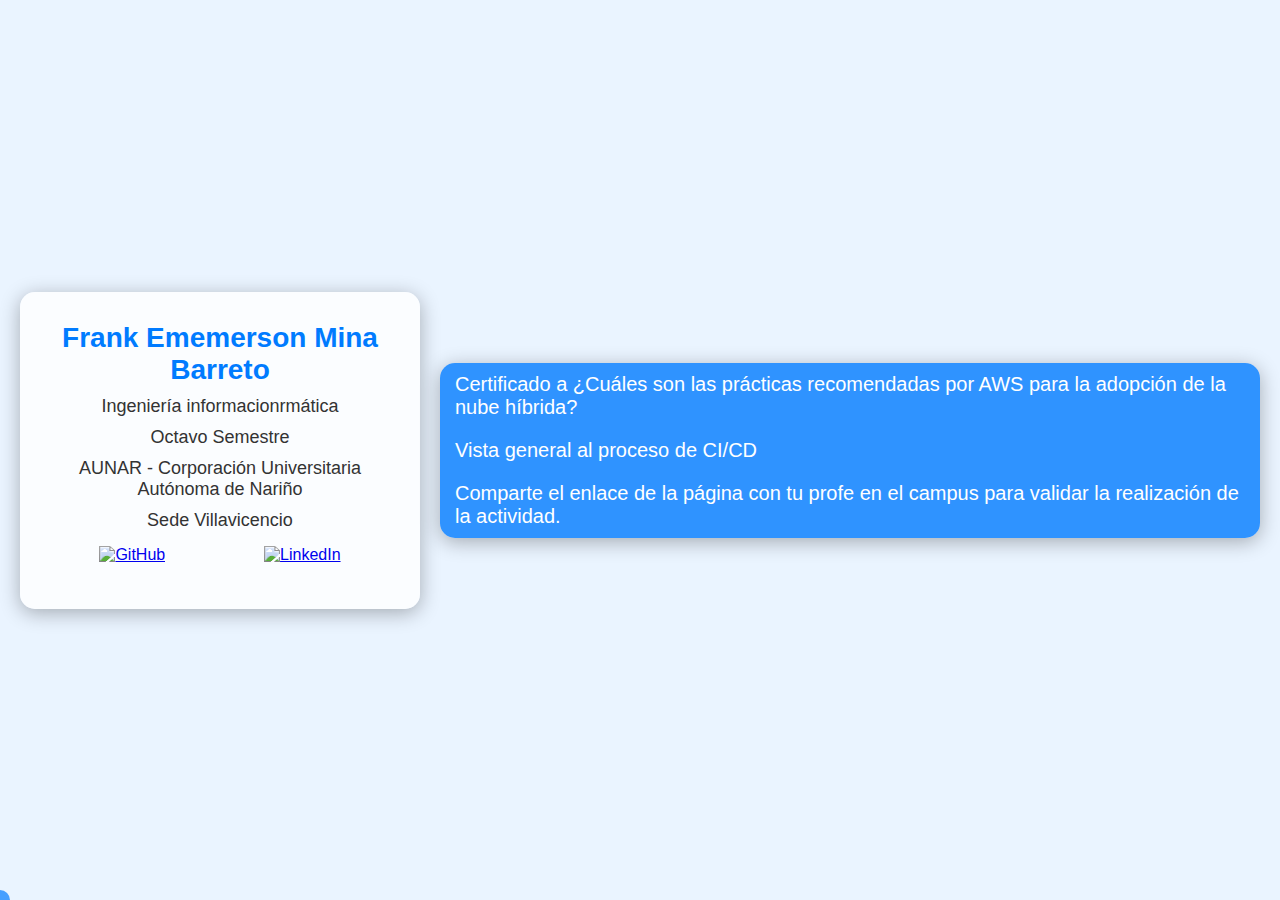
==== index.html @ f34a3ae2 "Sin README.md" ====
<!DOCTYPE html>
<html lang="es">
<head>
    <meta charset="UTF-8">
    <meta name="viewport" content="width=device-width, initial-scale=1.0">
    <title>Menú Desplegable Animado</title>
    <link rel="stylesheet" href="css/inicio.css">
</head>
<body>
    <div class="contenedor">
        <div class="informacion">
            <h1>Frank Ememerson Mina Barreto</h1>
            <p>Ingeniería informacionrmática</p>
            <p>Octavo Semestre</p>
            <p>AUNAR - Corporación Universitaria Autónoma de Nariño</p>
            <p>Sede Villavicencio</p>
            <div class="social-icons">
                <a href="https://github.com/Emerson-Mina" target="_blank" class="icon">
                    <img src="https://cdn-icons-png.flaticon.com/512/25/25231.png" alt="GitHub" class="social-icon">
                </a>
                <a href="https://www.linkedin.com/in/frank-emerson-mina-barreto-b5384a267/" target="_blank" class="icon">
                    <img src="https://cdn-icons-png.flaticon.com/512/174/174857.png" alt="LinkedIn" class="social-icon">
                </a>
            </div>
        </div>
        <div class="menu-contenedor">
            <nav class="menu">
                <ul>
                    <li>
                        <a href="html/certificados_aws.html">Certificado a ¿Cuáles son las prácticas recomendadas por AWS para la adopción de la nube híbrida?</a>
                    </li>
                    <li>
                        <a href="#cicd" class="dropdown-toggle">Vista general al proceso de CI/CD</a>
                        <ul class="submenu">
                            <li>
                                <a href="html/evidencia_video.html">Evidencia del video introductorio al tema DevOps y CI/CD</a>
                            </li>
                            <li>
                                <a href="#conceptos-basicos" class="dropdown-toggle">Conceptos básicos</a>
                                <ul class="subsubmenu">
                                    <li><a href="html/Que_es_la_cultura_DevOps.html">¿Qué es la cultura DevOps?</a></li>
                                    <li><a href="html/Que_es_CI_CD_CI_CD.html">¿Qué es CI/CD?</a></li>
                                    <li><a href="html/Que_ es_un_Pipeline_CI_CD.html">¿Qué es un Pipeline CI/CD?</a></li>
                                    <li><a href="html/Que_es_Git_y_GitHub.html">¿Qué es Git y GitHub?</a></li>
                                    <li><a href="html/Que_son_GitHub_Actions.html">¿Qué son GitHub Actions? (incluir Jobs, Eventos y Steps)</a></li>
                                </ul>
                            </li>
                        </ul>
                    </li>
                    <li><a href="html/enlaceproyecto.html">Comparte el enlace de la página con tu profe en el campus para validar la realización de la actividad.</a></li>
                </ul>
            </nav>
        </div>
    </div>

    <script src="js/inicio.js"></script>
</body>
</html>
---- css/inicio.css ----
* {
    margin: 0;
    padding: 0;
    box-sizing: border-box;
}

body {
   
    background-image: url('https://preview.redd.it/v7g6ime1wtk61.jpg?width=1080&crop=smart&auto=webp&s=e045492a023aacb618ac78233ef8bb6a5edf4072');
    background-size: cover;
    background-position: center; 
    background-repeat: no-repeat; 
    background-attachment: fixed; 
    font-family: 'Arial', sans-serif;
    background-color: #eaf4ff; 
}

.contenedor {
    display: flex;
    justify-content: space-between;
    align-items: center;
    height: 100vh;
    padding: 20px;
}

.informacion {
    max-width: 400px; 
    color: #333;
    text-align: center; 
    background-color: rgba(255, 255, 255, 0.8); 
    padding: 30px; 
    border-radius: 15px;
    box-shadow: 0 4px 20px rgba(0, 0, 0, 0.3);
    animation: slideInLeft 0.5s ease-in-out; 
    margin-right: 10px; 
}

.informacion h1 {
    font-size: 28px;
    margin-bottom: 10px;
    color: #007bff; 
    animation: bounce 1s infinite;
}

.informacion p {
    margin: 10px 0;
    font-size: 18px; 
}

.social-icons {
    display: flex;
    justify-content: space-around;
    margin: 15px 0;
}

.social-icon {
    width: 40px;
    transition: transform 0.3s; 
    animation: float 2s infinite; 
}

.social-icon:hover {
    transform: scale(1.2); 
}

.menu-contenedor {
    display: flex;
    justify-content: center;
    align-items: center;
}

.menu {
    background: rgba(0, 123, 255, 0.8); 
    border-radius: 15px;
    overflow: hidden;
    box-shadow: 0 4px 20px rgba(0, 0, 0, 0.3);
    animation: slideInRight 0.5s ease-in-out; 
    margin-left: 10px; 
}

.menu ul {
    list-style: none;
}

.menu ul li {
    position: relative;
}

.menu ul li a {
    display: block;
    padding: 10px 15px; 
    color: #fff;
    text-decoration: none;
    font-size: 20px; 
    transition: background 0.3s, transform 0.2s;
}

.menu ul li a:hover {
    background: #0056b3; 
    transform: scale(1.05); 
}

.submenu, .subsubmenu {
    display: none; 
    position: relative;
    background: rgba(0, 86, 179, 0.8); 
    border-radius: 0 0 10px 10px;
}

.submenu li {
    border-top: 1px solid rgba(255, 255, 255, 0.2);
}

.submenu li a {
    padding: 8px 15px; 
    transition: background 0.3s, transform 0.2s;
}

.submenu li a:hover {
        background: rgba(0, 68, 148, 0.8); 

    transform: scale(1.03);
}

.subsubmenu {
    position: relative;
    display: none; 
    background: rgba(0, 68, 148, 0.8); 
    border-radius: 0 0 10px 10px;
}


.cursor {
    position: fixed; 
    width: 20px; 
    height: 20px; 
    border-radius: 50%; 
    background-color: rgba(0, 123, 255, 0.7); 
    pointer-events: none; 
    transform: translate(-50%, -50%); 
    transition: transform 0.1s; 
    z-index: 9999; 
}

@keyframes slideInLeft {
    from {
        transform: translateX(-100%);
        opacity: 0;
    }
    to {
        transform: translateX(0);
        opacity: 1;
    }
}

@keyframes slideInRight {
    from {
        transform: translateX(100%);
        opacity: 0;
    }
    to {
        transform: translateX(0);
        opacity: 1;
    }
}

@keyframes bounce {
    0%, 20%, 50%, 80%, 100% {
        transform: translateY(0);
    }
    40% {
        transform: translateY(-10px);
    }
    60% {
        transform: translateY(-5px);
    }
}

@keyframes float {
    0% {
        transform: translateY(0);
    }
    50% {
        transform: translateY(-5px);
    }
    100% {
        transform: translateY(0);
    }
}

.show {
    display: block;
    animation: fadeIn 0.3s ease-in;
}
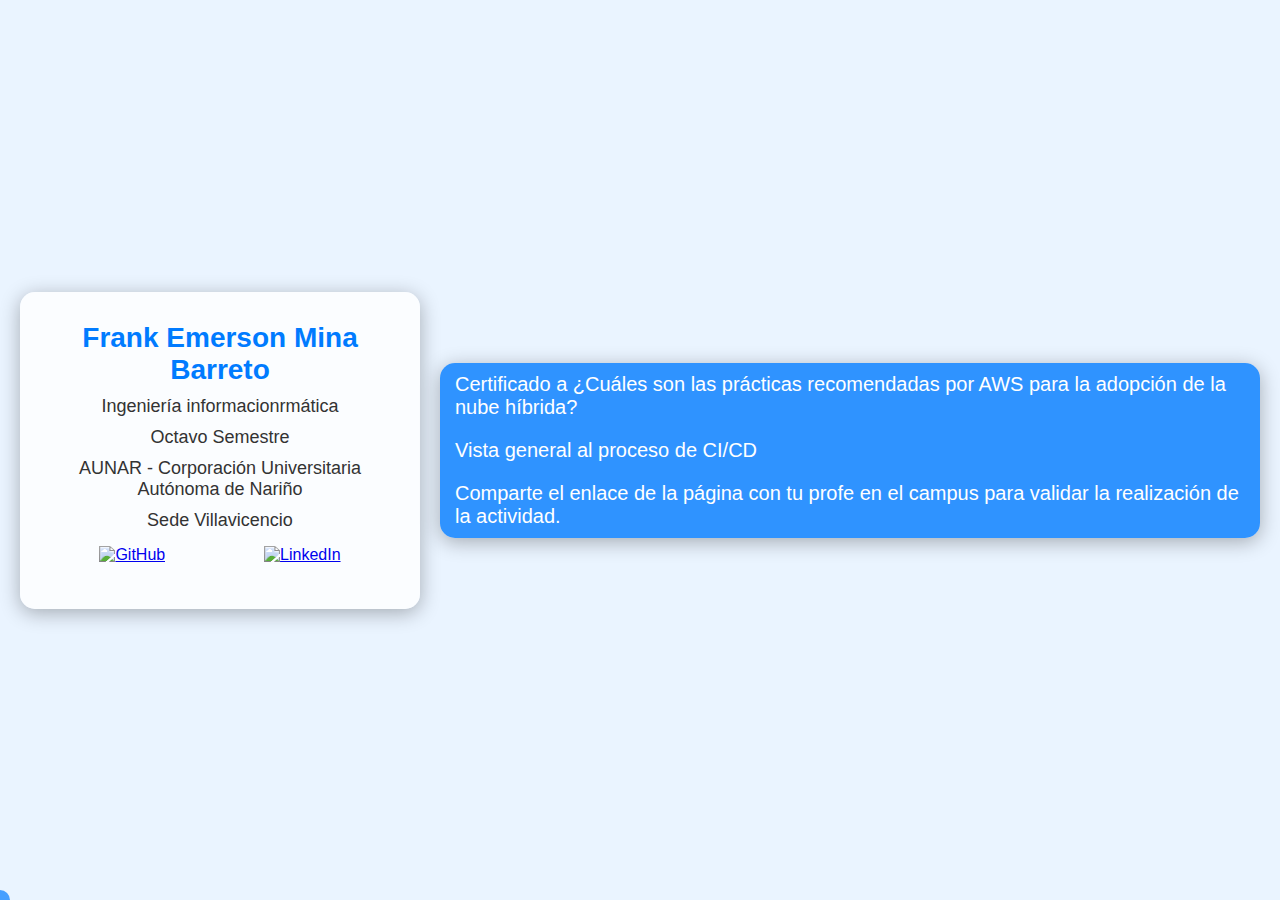
==== commit 334ca62f: "finale" ====
--- a/index.html
+++ b/index.html
@@ -9,7 +9,7 @@
 <body>
     <div class="contenedor">
         <div class="informacion">
-            <h1>Frank Ememerson Mina Barreto</h1>
+            <h1>Frank Emerson Mina Barreto</h1>
             <p>Ingeniería informacionrmática</p>
             <p>Octavo Semestre</p>
             <p>AUNAR - Corporación Universitaria Autónoma de Nariño</p>
